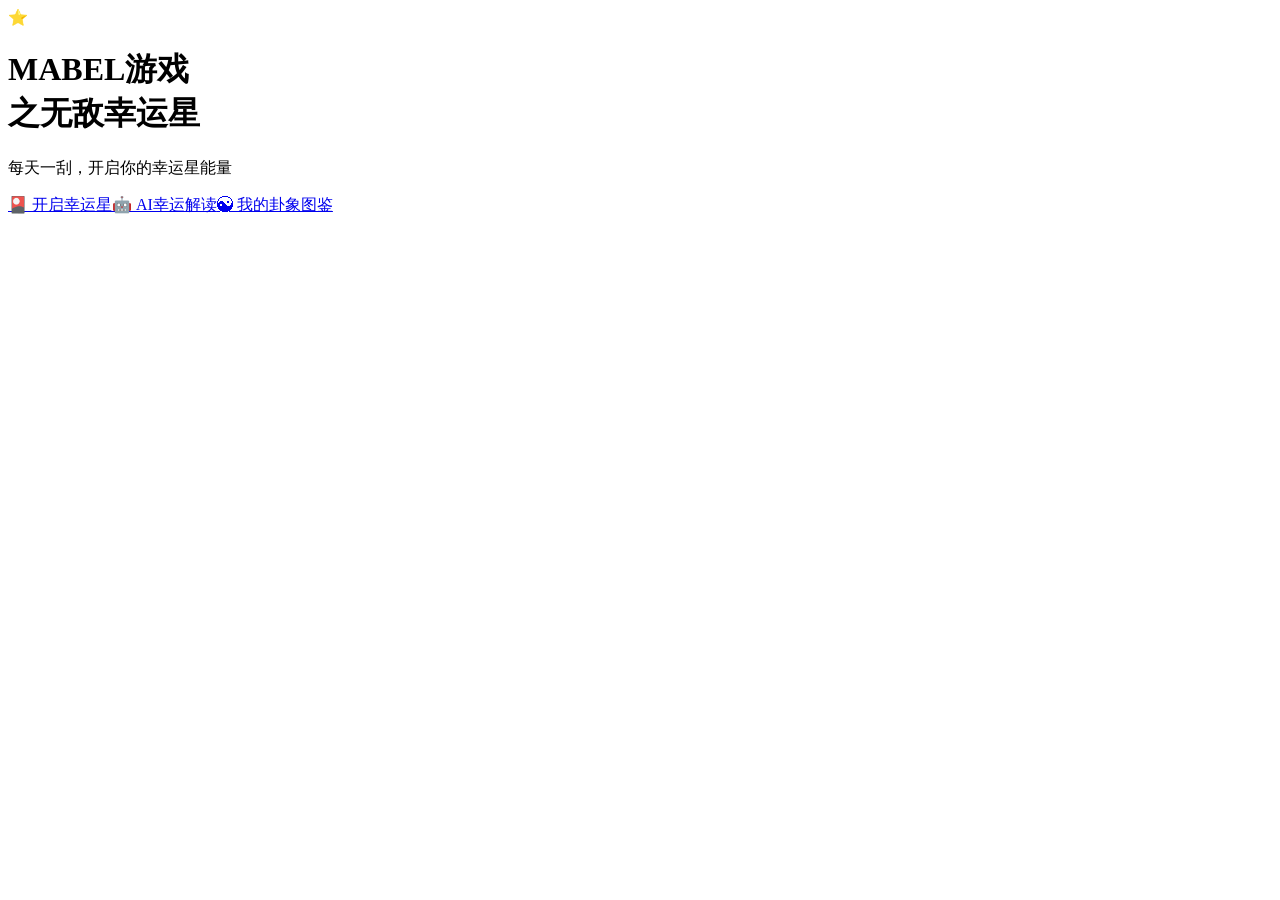
==== index.html @ 3f204f1c "Add files via upload" ====
<!doctype html><html lang="zh-CN"><head><meta charset="utf-8"><meta name="viewport" content="width=device-width,initial-scale=1"><title>MABEL游戏之无敌幸运星</title><link rel="stylesheet" href="css/style.css"></head><body><div class="star">⭐</div><h1>MABEL游戏<br>之无敌幸运星</h1><p>每天一刮，开启你的幸运星能量</p><a href="scratch.html">🎴 开启幸运星</a><a href="ai.html">🤖 AI幸运解读</a><a href="collection.html">☯ 我的卦象图鉴</a></body></html>
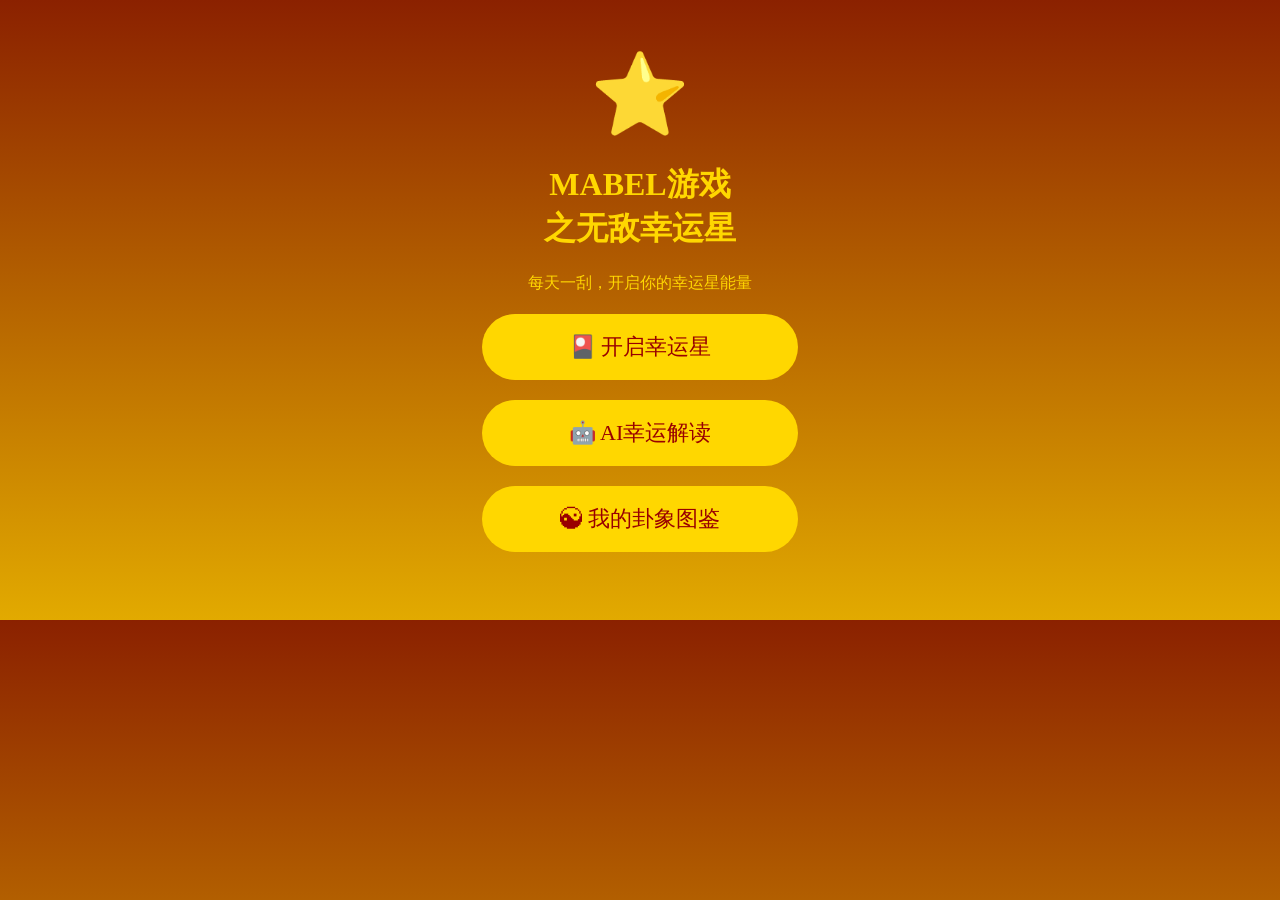
==== commit e3241671: "Fix stylesheet link in index.html" ====
--- a/index.html
+++ b/index.html
@@ -1 +1 @@
-<!doctype html><html lang="zh-CN"><head><meta charset="utf-8"><meta name="viewport" content="width=device-width,initial-scale=1"><title>MABEL游戏之无敌幸运星</title><link rel="stylesheet" href="css/style.css"></head><body><div class="star">⭐</div><h1>MABEL游戏<br>之无敌幸运星</h1><p>每天一刮，开启你的幸运星能量</p><a href="scratch.html">🎴 开启幸运星</a><a href="ai.html">🤖 AI幸运解读</a><a href="collection.html">☯ 我的卦象图鉴</a></body></html>+<!doctype html><html lang="zh-CN"><head><meta charset="utf-8"><meta name="viewport" content="width=device-width,initial-scale=1"><title>MABEL游戏之无敌幸运星</title><link rel="stylesheet" href="style.css"></head><body><div class="star">⭐</div><h1>MABEL游戏<br>之无敌幸运星</h1><p>每天一刮，开启你的幸运星能量</p><a href="scratch.html">🎴 开启幸运星</a><a href="ai.html">🤖 AI幸运解读</a><a href="collection.html">☯ 我的卦象图鉴</a></body></html>
--- a/style.css
+++ b/style.css
@@ -0,0 +1 @@
+body{text-align:center;background:linear-gradient(#8b2100,#e2aa00);color:#ffd700;font-family:Microsoft YaHei;padding:40px}.star{font-size:80px}a{display:block;background:#ffd700;color:#900;padding:18px;margin:20px auto;width:280px;border-radius:40px;text-decoration:none;font-size:22px}
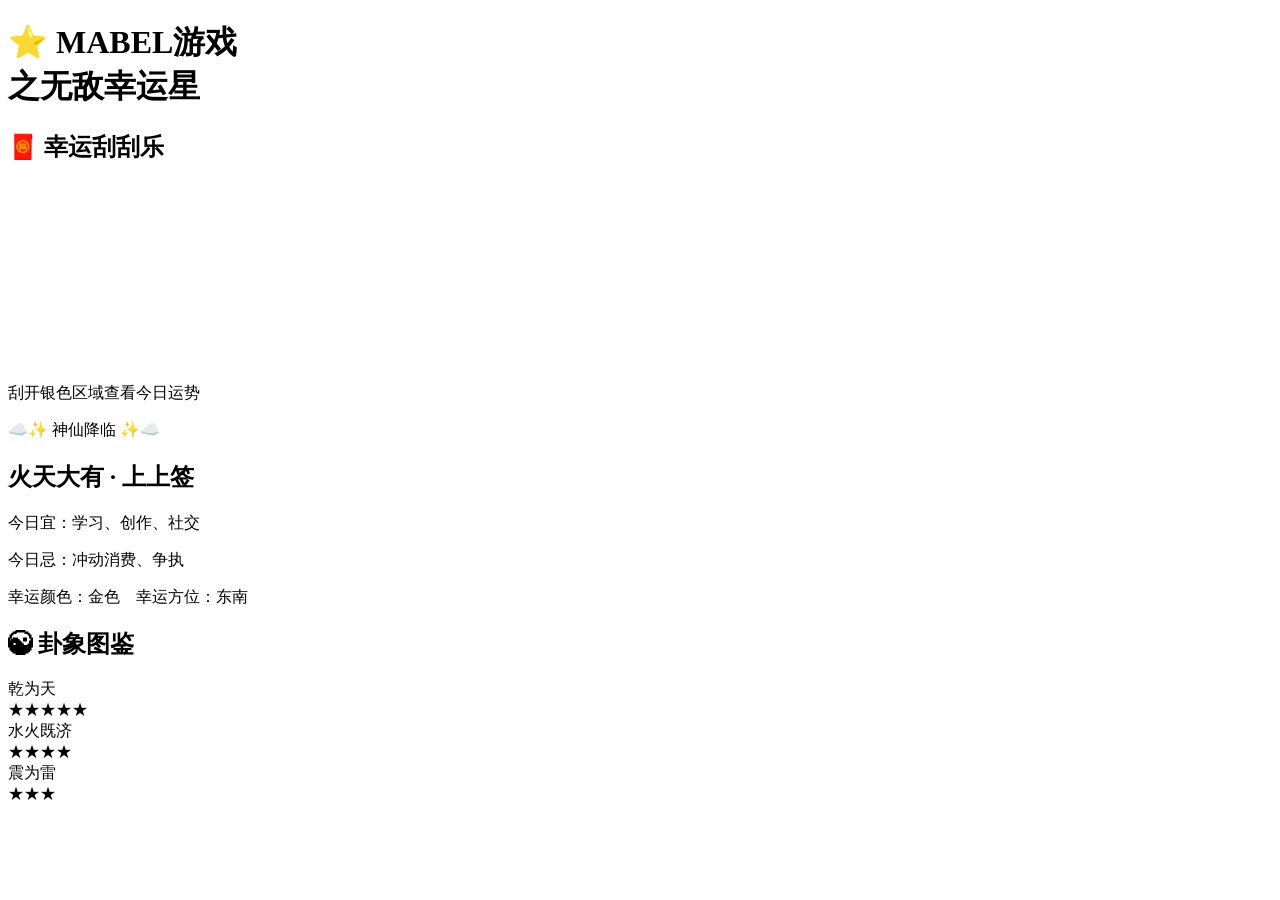
==== commit 0631a47f: "Add files via upload" ====
--- a/index.html
+++ b/index.html
@@ -1 +1,35 @@
-<!doctype html><html lang="zh-CN"><head><meta charset="utf-8"><meta name="viewport" content="width=device-width,initial-scale=1"><title>MABEL游戏之无敌幸运星</title><link rel="stylesheet" href="style.css"></head><body><div class="star">⭐</div><h1>MABEL游戏<br>之无敌幸运星</h1><p>每天一刮，开启你的幸运星能量</p><a href="scratch.html">🎴 开启幸运星</a><a href="ai.html">🤖 AI幸运解读</a><a href="collection.html">☯ 我的卦象图鉴</a></body></html>
+<!DOCTYPE html>
+<html lang="zh-CN">
+<head>
+<meta charset="UTF-8">
+<title>MABEL幸运星第二版</title>
+<link rel="stylesheet" href="css/style.css">
+</head>
+<body>
+<div class="container">
+<h1>⭐ MABEL游戏<br>之无敌幸运星</h1>
+
+<div class="scratch">
+<h2>🧧 幸运刮刮乐</h2>
+<canvas id="card" width="320" height="180"></canvas>
+<p>刮开银色区域查看今日运势</p>
+</div>
+
+<div id="result" class="result hide">
+<div class="god">☁️✨ 神仙降临 ✨☁️</div>
+<h2>火天大有 · 上上签</h2>
+<p>今日宜：学习、创作、社交</p>
+<p>今日忌：冲动消费、争执</p>
+<p>幸运颜色：金色　幸运方位：东南</p>
+</div>
+
+<h2>☯ 卦象图鉴</h2>
+<div class="cards">
+<div>乾为天<br>★★★★★</div>
+<div>水火既济<br>★★★★</div>
+<div>震为雷<br>★★★</div>
+</div>
+</div>
+<script src="js/scratch.js"></script>
+</body>
+</html>
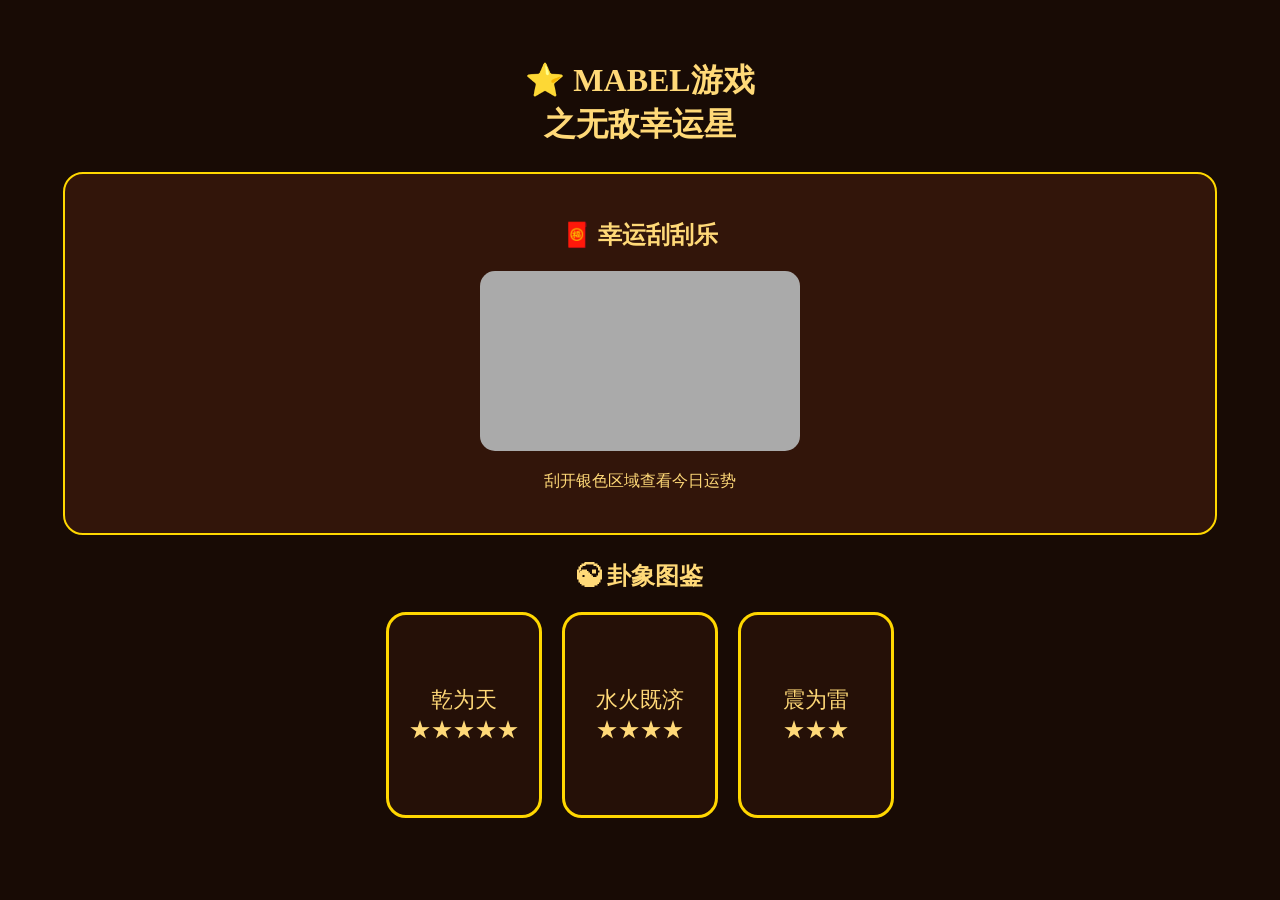
==== commit f7f09d02: "Update index.html" ====
--- a/index.html
+++ b/index.html
@@ -3,7 +3,7 @@
 <head>
 <meta charset="UTF-8">
 <title>MABEL幸运星第二版</title>
-<link rel="stylesheet" href="css/style.css">
+<link rel="stylesheet" href="style.css">
 </head>
 <body>
 <div class="container">
@@ -32,4 +32,4 @@
 </div>
 <script src="js/scratch.js"></script>
 </body>
-</html>+</html>
--- a/style.css
+++ b/style.css
@@ -0,0 +1,29 @@
+body{
+background:#180b05;
+color:#ffd978;
+font-family:Microsoft YaHei;
+text-align:center
+}
+.container{padding:30px}
+.scratch,.result{
+border:2px solid gold;
+border-radius:20px;
+padding:25px;
+margin:25px;
+background:#32150a
+}
+canvas{background:#aaa;border-radius:15px}
+.hide{display:none}
+.god{font-size:32px;animation:f 2s infinite}
+.cards{display:flex;gap:20px;justify-content:center}
+.cards div{
+width:150px;height:200px;
+border:3px solid gold;
+border-radius:20px;
+display:flex;
+align-items:center;
+justify-content:center;
+font-size:22px;
+background:#251007
+}
+@keyframes f{50%{transform:translateY(-10px)}}
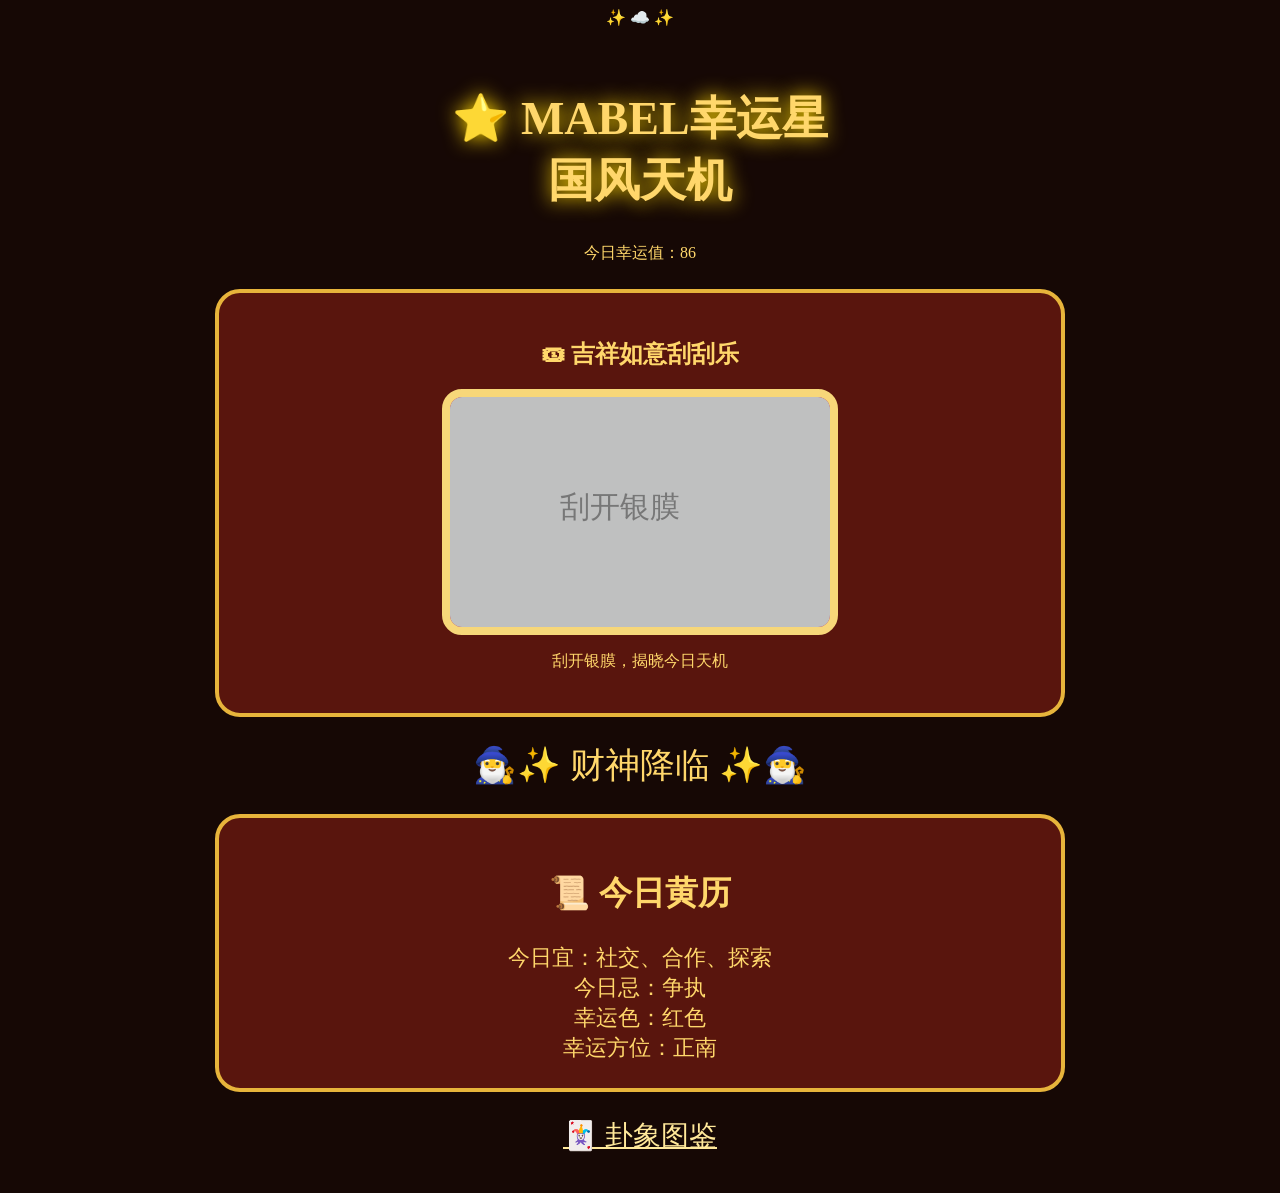
==== commit 6830660e: "Add files via upload" ====
--- a/index.html
+++ b/index.html
@@ -2,34 +2,38 @@
 <html lang="zh-CN">
 <head>
 <meta charset="UTF-8">
-<title>MABEL幸运星第二版</title>
+<title>MABEL幸运星 V3.0</title>
 <link rel="stylesheet" href="style.css">
 </head>
 <body>
+<div class="stars">✨ ☁️ ✨</div>
 <div class="container">
-<h1>⭐ MABEL游戏<br>之无敌幸运星</h1>
+<h1>⭐ MABEL幸运星<br>国风天机</h1>
+<div class="luck">今日幸运值：<span id="luck">86</span></div>
 
-<div class="scratch">
-<h2>🧧 幸运刮刮乐</h2>
-<canvas id="card" width="320" height="180"></canvas>
-<p>刮开银色区域查看今日运势</p>
+<section class="ticket-box">
+<h2>🎟 吉祥如意刮刮乐</h2>
+<div class="ticket">
+<div class="card">
+<h3>吉祥如意</h3>
+<p>10次中奖机会</p>
+<div id="answer">🔥 火天大有 · 上上签</div>
+</div>
+<canvas id="scratch" width="380" height="230"></canvas>
+</div>
+<p>刮开银膜，揭晓今日天机</p>
+</section>
+
+<div class="god">🧙‍♂️✨ 财神降临 ✨🧙‍♂️</div>
+
+<div class="scroll">
+<h2>📜 今日黄历</h2>
+<div id="fortuneText"></div>
 </div>
 
-<div id="result" class="result hide">
-<div class="god">☁️✨ 神仙降临 ✨☁️</div>
-<h2>火天大有 · 上上签</h2>
-<p>今日宜：学习、创作、社交</p>
-<p>今日忌：冲动消费、争执</p>
-<p>幸运颜色：金色　幸运方位：东南</p>
+<a href="collection.html">🃏 卦象图鉴</a>
 </div>
-
-<h2>☯ 卦象图鉴</h2>
-<div class="cards">
-<div>乾为天<br>★★★★★</div>
-<div>水火既济<br>★★★★</div>
-<div>震为雷<br>★★★</div>
-</div>
-</div>
-<script src="js/scratch.js"></script>
+<script src="fortune.js"></script>
+<script src="scratch.js"></script>
 </body>
-</html>
+</html>
--- a/style.css
+++ b/style.css
@@ -1,29 +1,40 @@
 body{
-background:#180b05;
-color:#ffd978;
-font-family:Microsoft YaHei;
-text-align:center
+background:#160805;
+color:#ffd76b;
+font-family:"Microsoft YaHei";
+text-align:center;
 }
-.container{padding:30px}
-.scratch,.result{
-border:2px solid gold;
-border-radius:20px;
+.container{max-width:900px;margin:auto;padding:30px}
+h1{font-size:46px;text-shadow:0 0 20px gold}
+.ticket-box,.scroll{
+background:#59150d;
+border:4px solid #e7b43b;
+border-radius:25px;
 padding:25px;
 margin:25px;
-background:#32150a
 }
-canvas{background:#aaa;border-radius:15px}
-.hide{display:none}
-.god{font-size:32px;animation:f 2s infinite}
-.cards{display:flex;gap:20px;justify-content:center}
-.cards div{
-width:150px;height:200px;
-border:3px solid gold;
+.ticket{
+width:380px;height:230px;margin:auto;
+position:relative;
+overflow:hidden;
+border:8px solid #f7d779;
 border-radius:20px;
+background:#c82032;
+}
+.card{
+height:100%;
 display:flex;
-align-items:center;
+flex-direction:column;
 justify-content:center;
-font-size:22px;
-background:#251007
+color:white;
+background:radial-gradient(circle,#ffd56b 2px,transparent 3px);
 }
-@keyframes f{50%{transform:translateY(-10px)}}
+.card h3{font-size:38px}
+#scratch{position:absolute;left:0;top:0}
+.god{
+font-size:35px;
+animation:float 2s infinite;
+}
+@keyframes float{50%{transform:translateY(-15px)}}
+.scroll{font-size:22px}
+a{color:#ffe89a;font-size:28px}
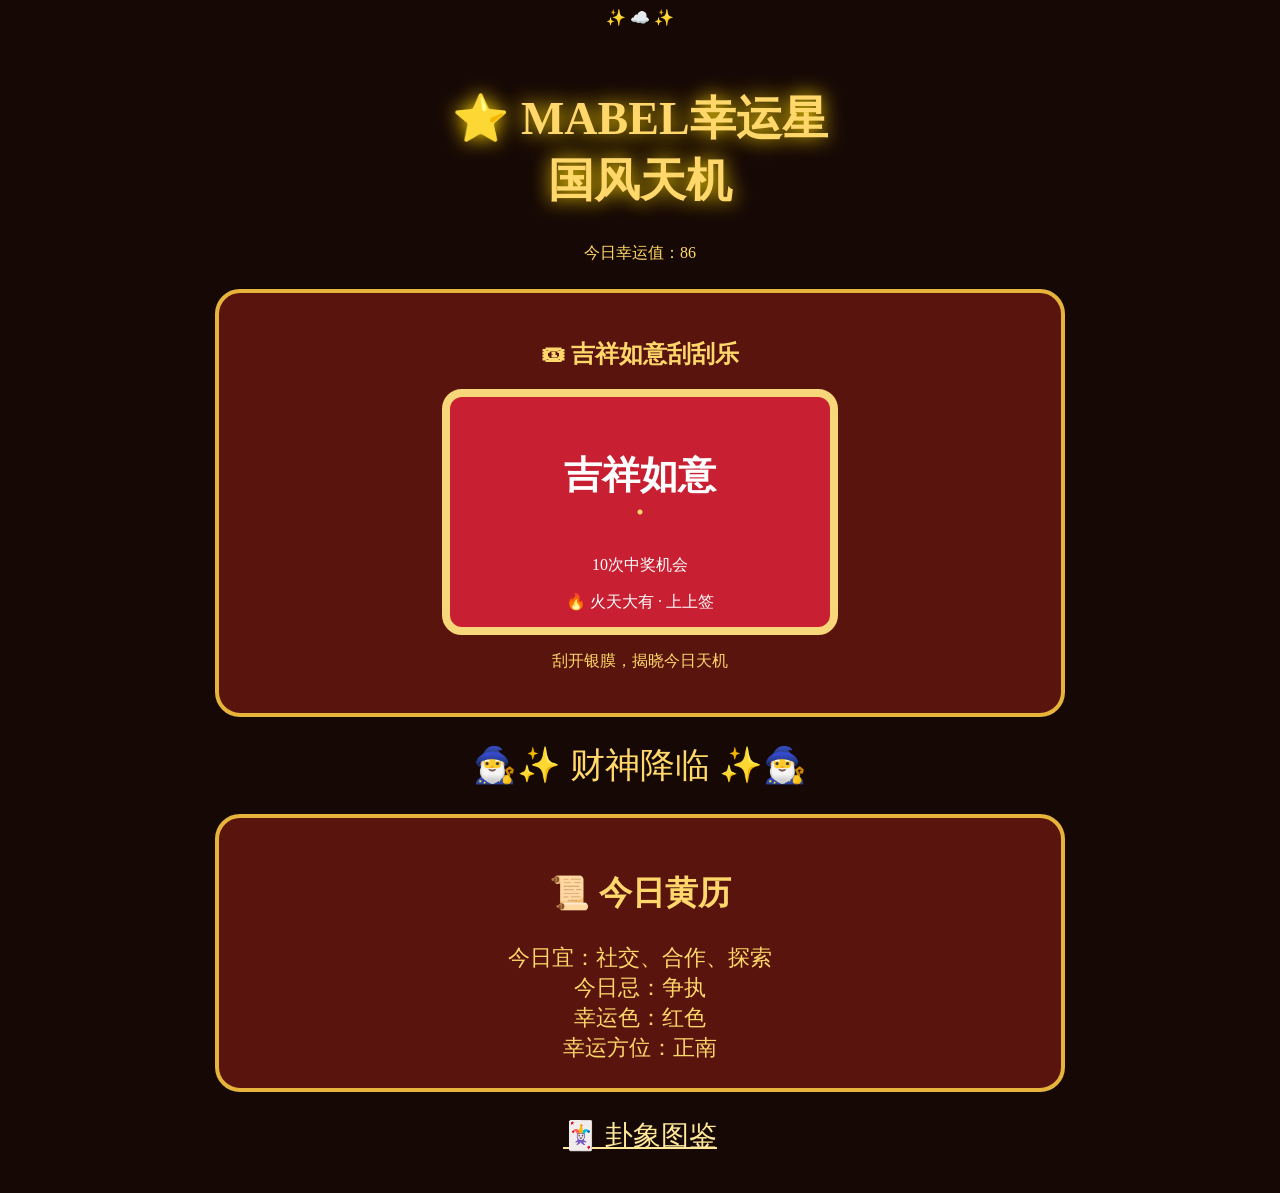
==== commit 6918a9ba: "Update index.html" ====
--- a/index.html
+++ b/index.html
@@ -19,7 +19,7 @@
 <p>10次中奖机会</p>
 <div id="answer">🔥 火天大有 · 上上签</div>
 </div>
-<canvas id="scratch" width="380" height="230"></canvas>
+<canvas id="scratch" width="420" height="240"></canvas>
 </div>
 <p>刮开银膜，揭晓今日天机</p>
 </section>
@@ -36,4 +36,4 @@
 <script src="fortune.js"></script>
 <script src="scratch.js"></script>
 </body>
-</html>+</html>
